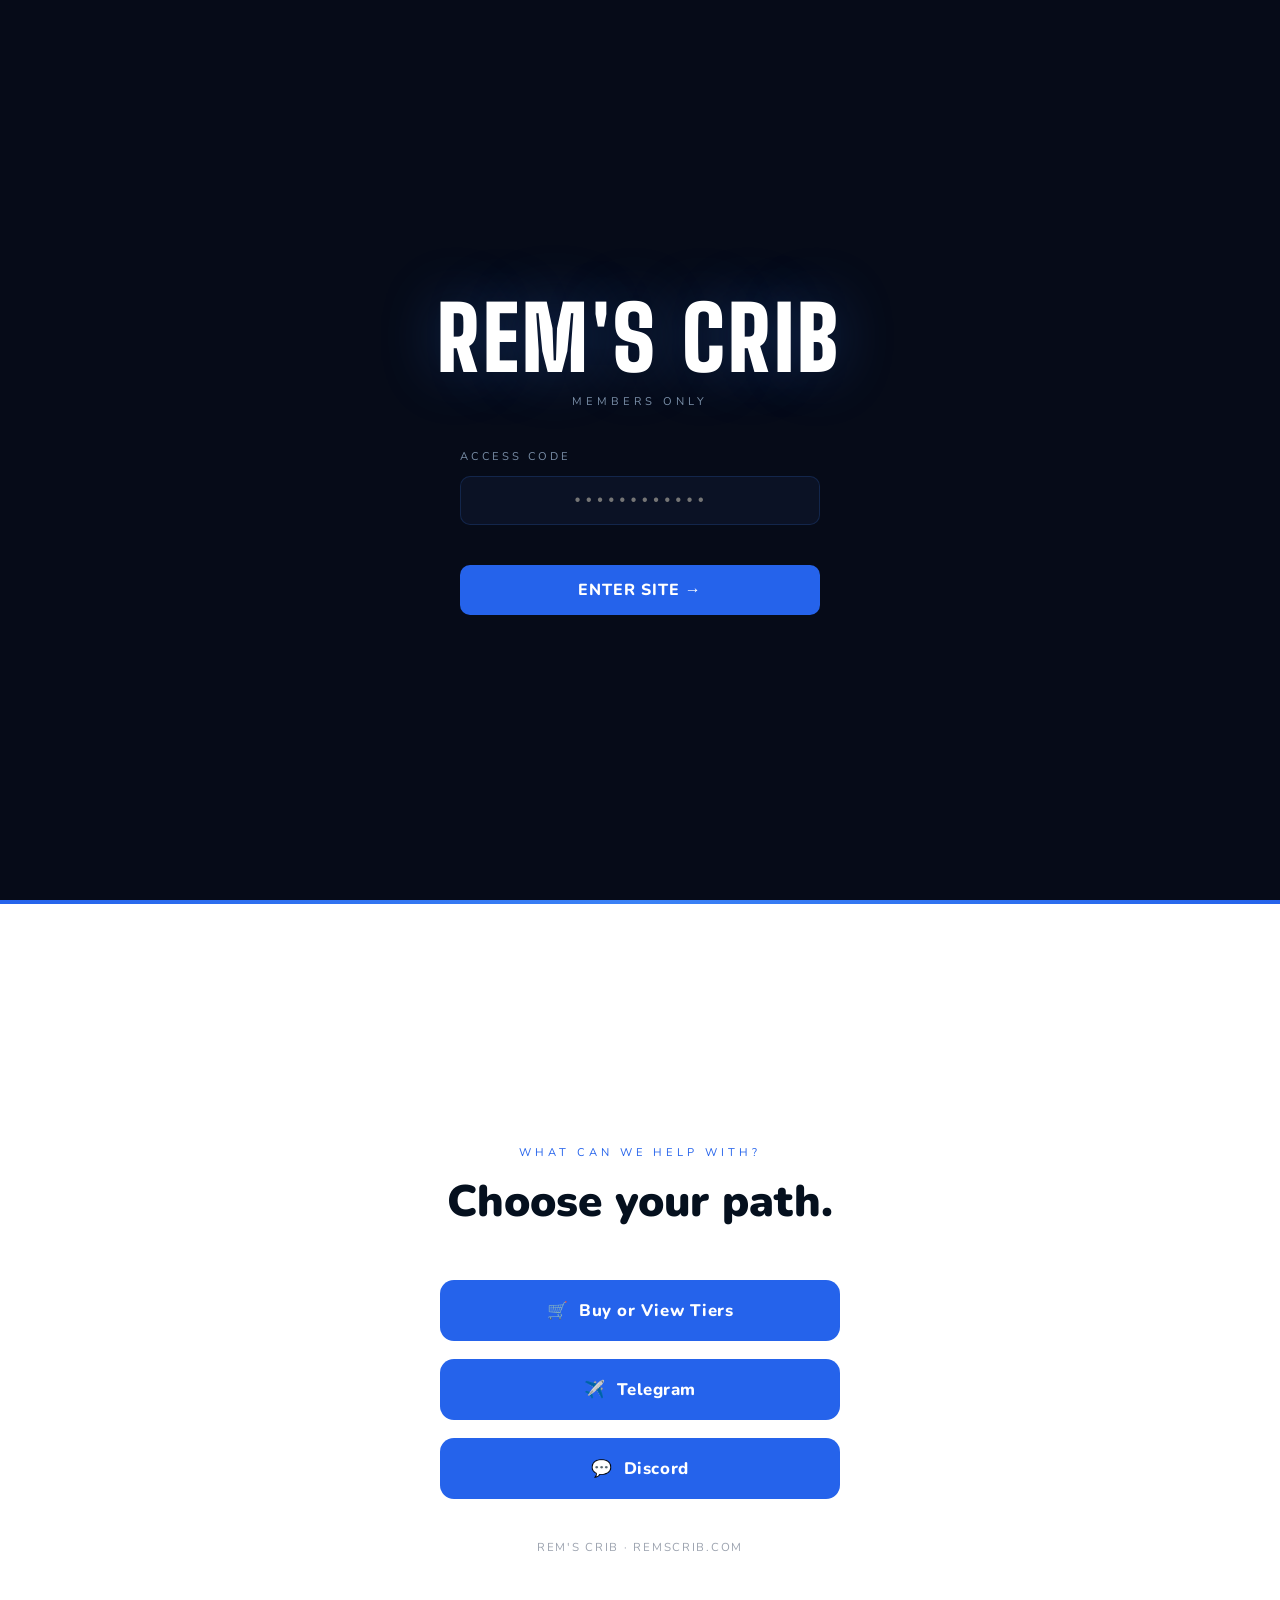
==== index.html @ ecd2b3a6 "first commit" ====
<!DOCTYPE html>
<html lang="en">
<head>
  <meta charset="UTF-8">
  <meta name="viewport" content="width=device-width,initial-scale=1.0">
  <title>Rem's Crib</title>
  <meta name="description" content="Official website of Rem's Crib.">
  <link rel="preconnect" href="https://fonts.googleapis.com">
  <link rel="preconnect" href="https://fonts.gstatic.com" crossorigin>
  <link href="https://fonts.googleapis.com/css2?family=Big+Shoulders+Display:wght@700;900&family=Nunito:wght@400;600;700;800;900&display=swap" rel="stylesheet">
  <link rel="stylesheet" href="/css/style.css">
  <style>
    /* ---------- STICKY TOPBAR ---------- */
    .site-nav {
      position:fixed; top:0; left:0; right:0; z-index:500;
      padding:1rem 2rem;
      display:flex; align-items:center; justify-content:center;
      transition:background 0.4s, backdrop-filter 0.4s;
    }
    .site-nav.scrolled {
      background:rgba(6,11,24,0.88);
      backdrop-filter:blur(12px);
      border-bottom:1px solid var(--border);
    }
    .nav-logo {
      font-family:'Big Shoulders Display',sans-serif;
      font-weight:900; font-size:1.4rem;
      letter-spacing:0.06em; color:#fff;
      text-decoration:none; text-transform:uppercase;
      transition:opacity 0.2s;
    }
    .nav-logo:hover { opacity:0.75; }

    /* ---------- HERO ---------- */
    .hero {
      min-height:100vh; position:relative;
      display:flex; flex-direction:column;
      align-items:center; justify-content:center;
      background:
        radial-gradient(ellipse 80% 60% at 50% 40%, rgba(37,99,235,0.13) 0%, transparent 70%),
        linear-gradient(175deg, #030810 0%, #071025 55%, #030810 100%);
      overflow:hidden;
    }
    .hero::before {
      content:''; position:absolute; inset:0;
      background-image:radial-gradient(rgba(59,130,246,0.1) 1px, transparent 1px);
      background-size:44px 44px; pointer-events:none;
    }
    .hero::after {
      content:''; position:absolute; inset:0; pointer-events:none;
      background:
        radial-gradient(circle 300px at 20% 70%, rgba(37,99,235,0.06) 0%, transparent 70%),
        radial-gradient(circle 250px at 80% 30%, rgba(59,130,246,0.06) 0%, transparent 70%);
    }
    .hero-inner {
      position:relative; z-index:1; text-align:center;
      animation:fadeInUp 0.9s ease 0.2s both;
    }
    .hero-title {
      font-family:'Big Shoulders Display',sans-serif;
      font-weight:900;
      font-size:clamp(5rem,20vw,16rem);
      color:#fff; line-height:0.88;
      letter-spacing:0.03em;
      text-shadow:0 0 120px rgba(59,130,246,0.18);
    }
    .hero-sub {
      font-size:clamp(0.65rem,1.8vw,0.875rem);
      color:rgba(255,255,255,0.32);
      letter-spacing:0.5em; text-transform:uppercase;
      margin-top:1.5rem;
    }
    .scroll-hint {
      position:absolute; bottom:2.5rem; left:50%;
      animation:floatY 2.8s ease infinite;
      display:flex; flex-direction:column; align-items:center; gap:0.4rem;
      opacity:0.3; user-select:none; cursor:default;
    }
    .scroll-hint span { font-size:0.6rem; letter-spacing:0.3em; text-transform:uppercase; }
    .scroll-hint svg { width:17px; height:17px; }

    /* ---------- BUTTONS SECTION ---------- */
    .btns-section {
      min-height:100vh; background:#fff;
      display:flex; flex-direction:column;
      align-items:center; justify-content:center;
      padding:5rem 1.5rem; position:relative;
    }
    .btns-section::before {
      content:''; position:absolute; top:0; left:0; right:0;
      height:4px; background:linear-gradient(90deg,#2563eb,#3b82f6,#2563eb);
    }
    .btns-eyebrow {
      font-size:0.7rem; letter-spacing:0.35em;
      text-transform:uppercase; color:#2563eb; margin-bottom:0.75rem;
    }
    .btns-heading {
      font-size:clamp(1.75rem,5vw,2.75rem); font-weight:900;
      color:#05101e; margin-bottom:3rem; text-align:center;
    }
    .btns-group {
      display:flex; flex-direction:column; gap:1.1rem;
      width:100%; max-width:400px;
    }
    .main-btn {
      width:100%; padding:1.2rem 2rem;
      background:#2563eb; color:#fff;
      border:none; border-radius:14px;
      font:800 1.05rem 'Nunito',sans-serif; letter-spacing:0.03em;
      cursor:pointer; position:relative; overflow:hidden;
      transition:all 0.3s cubic-bezier(0.4,0,0.2,1);
    }
    .main-btn::after {
      content:''; position:absolute; top:0; left:-100%;
      width:60%; height:100%;
      background:linear-gradient(90deg,transparent,rgba(255,255,255,0.22),transparent);
      transition:left 0.55s ease;
    }
    .main-btn:hover::after { left:150%; }
    .main-btn:hover { background:#3b82f6; transform:translateY(-3px); box-shadow:0 12px 28px rgba(37,99,235,0.5); }
    .btns-foot {
      margin-top:2.5rem; font-size:0.72rem; color:#9ca3af;
      letter-spacing:0.15em; text-transform:uppercase;
    }
    .mo-note-warn { margin-top:1rem; font-size:0.75rem; color:#64748b; font-style:italic; }
    .mo-note-ok   { margin-top:1rem; font-size:0.8rem; color:#22c55e; font-weight:800; }
  </style>
</head>
<body>

<!-- ═══ PASSWORD GATE ═══ -->
<div id="pgOverlay">
  <div class="pg-logo">REM'S CRIB</div>
  <div class="pg-tagline">Members Only</div>
  <div class="pg-form">
    <div class="pg-lbl">Access Code</div>
    <input class="pg-inp" id="pgInp" type="text"
           placeholder="••••••••••••"
           autocomplete="off" spellcheck="false">
    <div class="pg-err" id="pgErr"></div>
    <button class="pg-btn" id="pgBtn">ENTER SITE →</button>
  </div>
</div>

<!-- ═══ LOADING OVERLAY ═══ -->
<div id="loadOv">
  <img src="https://i.postimg.cc/PJhdc8ht/transparent-loading-gif.gif" alt="">
</div>

<!-- ═══ DISCORD MODAL ═══ -->
<div class="moBack" id="moDiscord">
  <div class="moCard">
    <button class="moClose" onclick="closeMo('moDiscord')">✕</button>
    <span class="moIcon">💬</span>
    <div class="moTitle">Join the Discord</div>
    <div class="moText">The server is live. Come through, hang out, and check out the tiers.</div>
    <button class="btn btn-blue" onclick="goTo(getDiscord())">Open Discord Server →</button>
    <div class="mo-note-warn">⚠️ The Discord may rarely be banned or limited</div>
  </div>
</div>

<!-- ═══ TELEGRAM MODAL ═══ -->
<div class="moBack" id="moTelegram">
  <div class="moCard">
    <button class="moClose" onclick="closeMo('moTelegram')">✕</button>
    <span class="moIcon">✈️</span>
    <div class="moTitle">Telegram</div>
    <div class="moText">Fast and reliable — reach out on Telegram anytime.</div>
    <button class="btn btn-blue" onclick="goTo(getTelegram())">Open Telegram →</button>
    <div class="mo-note-ok">✅ The Telegram is up and running!</div>
  </div>
</div>

<!-- ═══ STICKY TOPBAR ═══ -->
<nav class="site-nav" id="siteNav">
  <a href="/" class="nav-logo">Rem's Crib</a>
</nav>

<!-- ═══ HERO SECTION ═══ -->
<section class="hero">
  <div class="hero-inner">
    <h1 class="hero-title">REM'S<br>CRIB</h1>
    <p class="hero-sub">Official Website</p>
  </div>
  <div class="scroll-hint">
    <span>Scroll</span>
    <svg viewBox="0 0 24 24" fill="none" stroke="currentColor" stroke-width="2.5" stroke-linecap="round">
      <polyline points="6 9 12 15 18 9"/>
    </svg>
  </div>
</section>

<!-- ═══ BUTTONS SECTION ═══ -->
<section class="btns-section">
  <div class="btns-eyebrow">What can we help with?</div>
  <h2 class="btns-heading">Choose your path.</h2>
  <div class="btns-group">
    <button class="main-btn" onclick="goBuy()">🛒&nbsp;&nbsp;Buy or View Tiers</button>
    <button class="main-btn" onclick="openMo('moTelegram')">✈️&nbsp;&nbsp;Telegram</button>
    <button class="main-btn" onclick="openMo('moDiscord')">💬&nbsp;&nbsp;Discord</button>
  </div>
  <div class="btns-foot">Rem's Crib · remscrib.com</div>
</section>

<script>
// ═══ CONFIG ═══
const GIF = 'https://i.postimg.cc/PJhdc8ht/transparent-loading-gif.gif';
const CHK = 'https://i.postimg.cc/L5tjKWWQ/check.png';
function getDiscord() { return localStorage.getItem('rc_discord') || 'https://discord.gg/aj8Rep3n4V'; }
function getTelegram(){ return localStorage.getItem('rc_telegram') || 'https://t.me/remscrib'; }

// ═══ PASSWORD GATE — SHA-256 HASHED (no plaintext in source) ═══
const SKEY = 'rc_auth';
// Hash of password + salt — the real password never appears here
const PH   = 'e5211191c407b91c9888581f045ea594c7c80dbfc3c3f9d1c2c7254830275a5d';
const PS   = 'rc_salt_xj9';

const ov  = document.getElementById('pgOverlay');
const inp = document.getElementById('pgInp');
const err = document.getElementById('pgErr');
const lo  = document.getElementById('loadOv');
const loI = lo.querySelector('img');

if (localStorage.getItem(SKEY) === '1') ov.classList.add('gone');

async function hashStr(s) {
  const buf = await crypto.subtle.digest('SHA-256', new TextEncoder().encode(s));
  return Array.from(new Uint8Array(buf)).map(b => b.toString(16).padStart(2,'0')).join('');
}

async function tryPass() {
  const v = inp.value.trim();
  const h = await hashStr(v + PS);
  if (h === PH) {
    localStorage.setItem(SKEY, '1');
    ov.classList.add('fade');
    setTimeout(() => ov.classList.add('gone'), 650);
  } else {
    err.textContent = 'Wrong password. Capital letters required.';
    inp.classList.add('bad');
    inp.value = '';
    setTimeout(() => inp.classList.remove('bad'), 450);
  }
}

document.getElementById('pgBtn').addEventListener('click', tryPass);
inp.addEventListener('keydown', e => {
  err.textContent = '';
  if (e.key === 'Enter') tryPass();
});

// ═══ SCROLL: fade-in topbar ═══
window.addEventListener('scroll', () => {
  document.getElementById('siteNav').classList.toggle('scrolled', window.scrollY > 60);
}, { passive: true });

// ═══ HELPERS ═══
const sleep = ms => new Promise(r => setTimeout(r, ms));

async function goTo(url) {
  loI.src = GIF; lo.classList.add('on');
  await sleep(700);
  loI.src = CHK; await sleep(1000);
  lo.classList.remove('on');
  window.open(url, '_blank');
}
async function goBuy() {
  loI.src = GIF; lo.classList.add('on');
  await sleep(1000);
  loI.src = CHK; await sleep(1000);
  lo.classList.remove('on');
  window.location.href = '/buying.html';
}

// ═══ MODALS ═══
function openMo(id)  { document.getElementById(id).classList.add('on'); }
function closeMo(id) { document.getElementById(id).classList.remove('on'); }
document.querySelectorAll('.moBack').forEach(el => {
  el.addEventListener('click', e => { if (e.target === el) el.classList.remove('on'); });
});
</script>
</body>
</html>
---- css/style.css ----
@import url('https://fonts.googleapis.com/css2?family=Big+Shoulders+Display:wght@700;900&family=Nunito:wght@400;600;700;800;900&display=swap');

:root {
  --bg: #060b18;
  --bg-card: #0b1225;
  --bg-card2: #0f1a30;
  --blue: #2563eb;
  --blue2: #3b82f6;
  --blue-glow: rgba(37,99,235,0.22);
  --white: #ffffff;
  --off: #dde6f4;
  --dim: #7a8fa8;
  --border: rgba(59,130,246,0.18);
  --green: #22c55e;
  --red: #ef4444;
  --tr: all 0.3s cubic-bezier(0.4,0,0.2,1);
}

*, *::before, *::after { margin:0; padding:0; box-sizing:border-box; }
html { scroll-behavior:smooth; }
body {
  font-family:'Nunito',sans-serif;
  background:var(--bg);
  color:var(--white);
  overflow-x:hidden;
  -webkit-font-smoothing:antialiased;
  min-height:100vh;
}

/* ===================== PASSWORD GATE ===================== */
#pgOverlay {
  position:fixed; inset:0;
  background:var(--bg);
  display:flex; flex-direction:column;
  align-items:center; justify-content:center;
  z-index:10000;
  transition:opacity 0.6s ease;
}
#pgOverlay.fade { opacity:0; pointer-events:none; }
#pgOverlay.gone { display:none; }
.pg-logo {
  font-family:'Big Shoulders Display',sans-serif;
  font-weight:900;
  font-size:clamp(3rem,9vw,5.5rem);
  color:var(--white);
  letter-spacing:0.04em;
  text-shadow:0 0 60px rgba(59,130,246,0.3);
  margin-bottom:0.2rem;
}
.pg-tagline {
  font-size:0.7rem; color:var(--dim);
  letter-spacing:0.35em; text-transform:uppercase;
  margin-bottom:2.5rem;
}
.pg-form {
  width:min(360px,90vw);
  display:flex; flex-direction:column; gap:0.75rem;
}
.pg-lbl { font-size:0.7rem; color:var(--dim); letter-spacing:0.25em; text-transform:uppercase; }
.pg-inp {
  width:100%; padding:0.9rem 1.2rem;
  background:var(--bg-card); border:1.5px solid var(--border); border-radius:10px;
  color:var(--white); font:1rem 'Courier New',monospace;
  letter-spacing:0.1em; text-align:center; outline:none;
  transition:var(--tr);
}
.pg-inp:focus { border-color:var(--blue2); box-shadow:0 0 0 3px var(--blue-glow); }
.pg-inp.bad { border-color:var(--red); animation:shake 0.4s ease; }
.pg-btn {
  width:100%; padding:0.875rem;
  background:var(--blue); color:var(--white);
  border:none; border-radius:10px;
  font:800 1rem 'Nunito',sans-serif; letter-spacing:0.06em;
  cursor:pointer; transition:var(--tr);
}
.pg-btn:hover { background:var(--blue2); transform:translateY(-2px); box-shadow:0 8px 20px rgba(37,99,235,0.4); }
.pg-err { min-height:1rem; font-size:0.78rem; font-weight:700; color:var(--red); text-align:center; }

/* ===================== LOADING OVERLAY ===================== */
#loadOv {
  position:fixed; inset:0;
  background:rgba(6,11,24,0.97);
  display:flex; align-items:center; justify-content:center;
  z-index:9999; opacity:0; pointer-events:none;
  transition:opacity 0.2s ease;
}
#loadOv.on { opacity:1; pointer-events:all; }
#loadOv img { width:100px; height:100px; object-fit:contain; }

/* ===================== MODALS ===================== */
.moBack {
  position:fixed; inset:0;
  background:rgba(0,0,0,0.82);
  backdrop-filter:blur(8px);
  display:flex; align-items:center; justify-content:center;
  z-index:9990; opacity:0; pointer-events:none;
  transition:opacity 0.3s; padding:1rem;
}
.moBack.on { opacity:1; pointer-events:all; }
.moCard {
  background:var(--bg-card); border:1px solid var(--border);
  border-radius:20px; padding:2.25rem 2rem;
  max-width:430px; width:100%; text-align:center;
  position:relative; box-shadow:0 24px 60px rgba(0,0,0,0.55);
  transform:scale(0.94) translateY(12px);
  transition:transform 0.3s;
}
.moBack.on .moCard { transform:scale(1) translateY(0); }
.moClose {
  position:absolute; top:1rem; right:1.25rem;
  background:none; border:none; color:var(--dim);
  font-size:1.2rem; cursor:pointer; line-height:1;
  transition:color 0.2s;
}
.moClose:hover { color:var(--white); }
.moIcon { font-size:2.5rem; display:block; margin-bottom:0.75rem; }
.moTitle { font-size:1.35rem; font-weight:900; margin-bottom:0.5rem; }
.moText { color:var(--dim); font-size:0.88rem; line-height:1.7; margin-bottom:1.5rem; }
.moCopyBox {
  background:var(--bg-card2); border:1px solid var(--border);
  border-radius:10px; padding:0.875rem 1rem;
  text-align:left; font-size:0.85rem; color:var(--off);
  line-height:1.6; margin-bottom:0.875rem;
}

/* ===================== BUTTONS ===================== */
.btn {
  display:flex; align-items:center; justify-content:center; gap:0.5rem;
  width:100%; padding:0.875rem 1.5rem; border-radius:12px;
  font:800 0.95rem 'Nunito',sans-serif; border:none; cursor:pointer;
  transition:var(--tr); text-decoration:none; letter-spacing:0.02em;
  margin-top:0.625rem;
}
.btn-blue { background:var(--blue); color:var(--white); }
.btn-blue:hover { background:var(--blue2); transform:translateY(-2px); box-shadow:0 8px 20px rgba(37,99,235,0.4); }
.btn-green { background:var(--green); color:#000; font-weight:900; }
.btn-green:hover { filter:brightness(1.08); transform:translateY(-2px); box-shadow:0 8px 20px rgba(34,197,94,0.35); }
.btn-dark { background:#000; color:var(--white); border:2px solid rgba(255,255,255,0.3); }
.btn-dark:hover { border-color:var(--white); transform:translateY(-2px); }
.btn-boost { background:linear-gradient(135deg,#9333ea,#ec4899); color:var(--white); font-weight:900; }
.btn-boost:hover { filter:brightness(1.1); transform:translateY(-2px); box-shadow:0 8px 20px rgba(147,51,234,0.4); }
.btn-disabled { background:#1a2540 !important; color:#3a4a6a !important; cursor:not-allowed !important; transform:none !important; box-shadow:none !important; filter:none !important; }
.btn-ghost {
  background:none; border:none; cursor:pointer;
  color:var(--dim); font:700 0.8rem 'Nunito',sans-serif;
  padding:0.5rem; text-decoration:underline; transition:color 0.2s;
  display:inline-block; margin-top:0.75rem;
}
.btn-ghost:hover { color:var(--white); }

/* ===================== BACK ARROW ===================== */
.backArrow {
  display:inline-flex; align-items:center; gap:0.5rem;
  color:var(--dim); text-decoration:none;
  font:700 0.875rem 'Nunito',sans-serif;
  padding:1.25rem 1.5rem; transition:color 0.2s;
}
.backArrow:hover { color:var(--white); }
.backArrow svg { width:16px; height:16px; }

/* ===================== SCROLLBAR ===================== */
::-webkit-scrollbar { width:5px; }
::-webkit-scrollbar-track { background:var(--bg); }
::-webkit-scrollbar-thumb { background:var(--blue); border-radius:3px; }

/* ===================== KEYFRAMES ===================== */
@keyframes shake {
  0%,100%{transform:translateX(0)} 20%{transform:translateX(-8px)}
  40%{transform:translateX(8px)} 60%{transform:translateX(-5px)} 80%{transform:translateX(5px)}
}
@keyframes fadeInUp {
  from{opacity:0;transform:translateY(24px)} to{opacity:1;transform:translateY(0)}
}
@keyframes floatY {
  0%,100%{transform:translateX(-50%) translateY(0)} 50%{transform:translateX(-50%) translateY(-8px)}
}
@keyframes shine {
  from{left:-100%} to{left:150%}
}
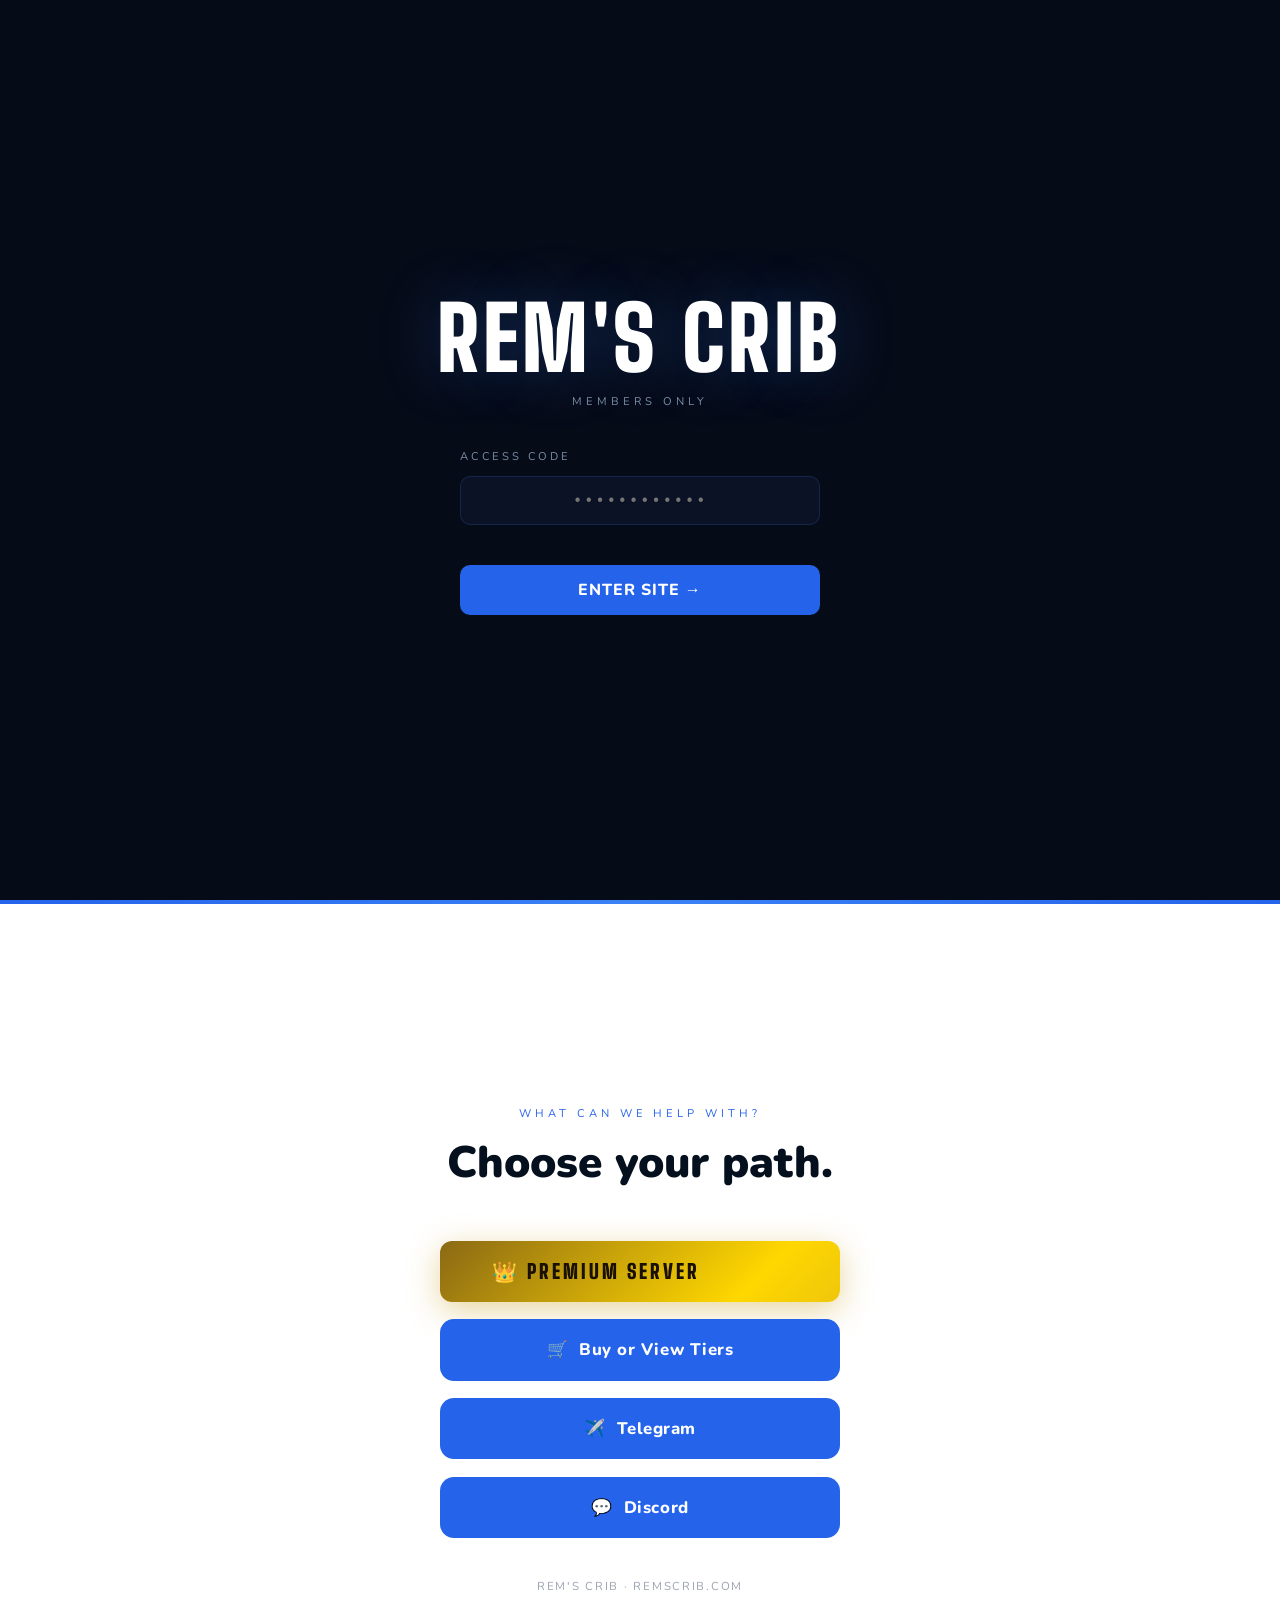
==== commit f2a9711e: "premium server" ====
--- a/index.html
+++ b/index.html
@@ -195,6 +195,7 @@
   <div class="btns-eyebrow">What can we help with?</div>
   <h2 class="btns-heading">Choose your path.</h2>
   <div class="btns-group">
+    <a href="/premium" class="premium-server-btn">👑 PREMIUM SERVER</a>
     <button class="main-btn" onclick="goBuy()">🛒&nbsp;&nbsp;Buy or View Tiers</button>
     <button class="main-btn" onclick="openMo('moTelegram')">✈️&nbsp;&nbsp;Telegram</button>
     <button class="main-btn" onclick="openMo('moDiscord')">💬&nbsp;&nbsp;Discord</button>
@@ -203,11 +204,14 @@
 </section>
 
 <script>
-// ═══ CONFIG ═══
+// ═══ CONFIG — fetched globally so all visitors get the same links ═══
+let _cfg = {};
+fetch('/config.json?' + Date.now()).then(r=>r.json()).then(c=>{ _cfg=c; }).catch(()=>{});
+function getDiscord() { return _cfg.discord || 'https://discord.gg/aj8Rep3n4V'; }
+function getTelegram(){ return _cfg.telegram || 'https://t.me/remscrib'; }
+
 const GIF = 'https://i.postimg.cc/PJhdc8ht/transparent-loading-gif.gif';
 const CHK = 'https://i.postimg.cc/L5tjKWWQ/check.png';
-function getDiscord() { return localStorage.getItem('rc_discord') || 'https://discord.gg/aj8Rep3n4V'; }
-function getTelegram(){ return localStorage.getItem('rc_telegram') || 'https://t.me/remscrib'; }
 
 // ═══ PASSWORD GATE — SHA-256 HASHED (no plaintext in source) ═══
 const SKEY = 'rc_auth';
--- a/css/style.css
+++ b/css/style.css
@@ -177,3 +177,27 @@
 @keyframes shine {
   from{left:-100%} to{left:150%}
 }
+.premium-server-btn {
+  display: inline-flex;
+  align-items: center;
+  gap: 10px;
+  background: linear-gradient(135deg, #8B6914, #FFD700, #C9A227, #8B6914);
+  background-size: 250% auto;
+  color: #1a1000;
+  font-family: 'Big Shoulders Display', sans-serif;
+  font-size: 20px;
+  font-weight: 900;
+  text-transform: uppercase;
+  letter-spacing: 3px;
+  padding: 18px 52px;
+  border-radius: 12px;
+  text-decoration: none;
+  box-shadow: 0 8px 32px rgba(201, 162, 39, 0.45);
+  transition: background-position 0.6s ease, transform 0.2s, box-shadow 0.2s;
+}
+
+.premium-server-btn:hover {
+  background-position: right center;
+  transform: translateY(-3px);
+  box-shadow: 0 14px 44px rgba(201, 162, 39, 0.65);
+}
